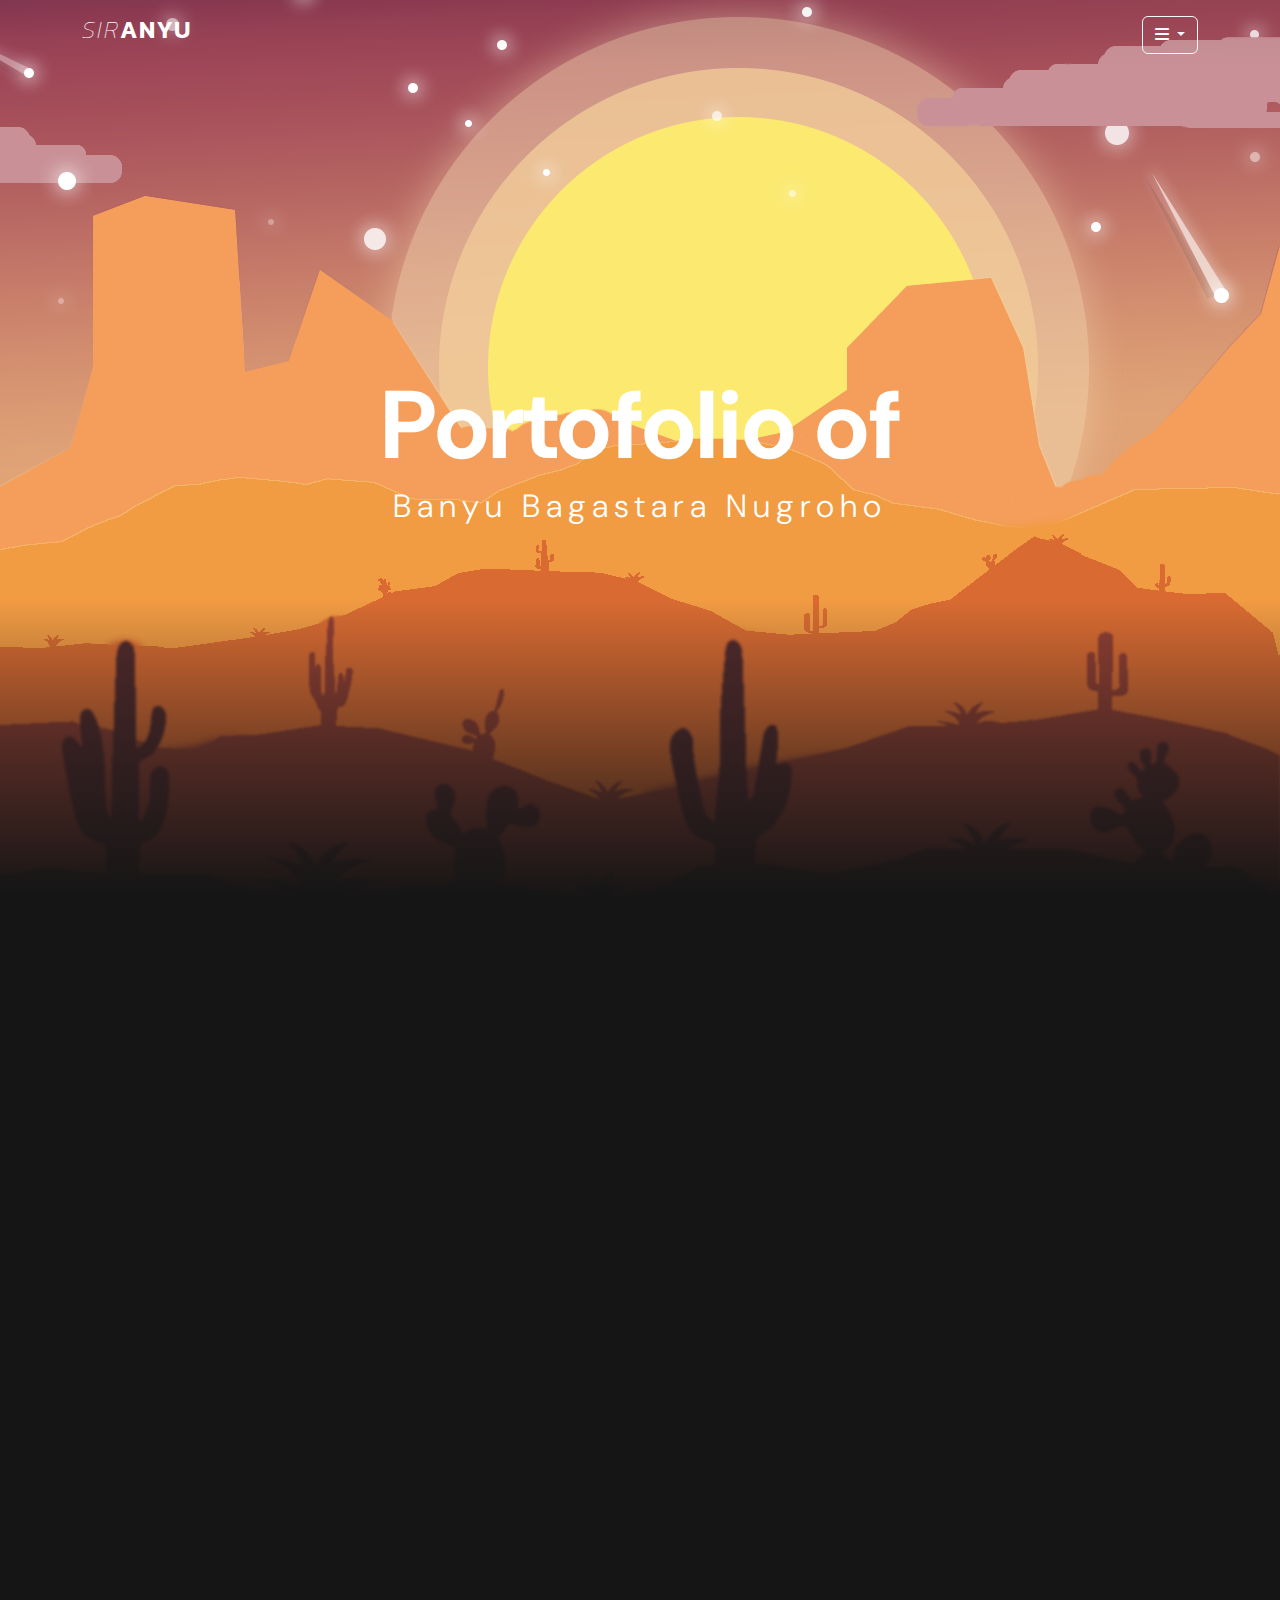
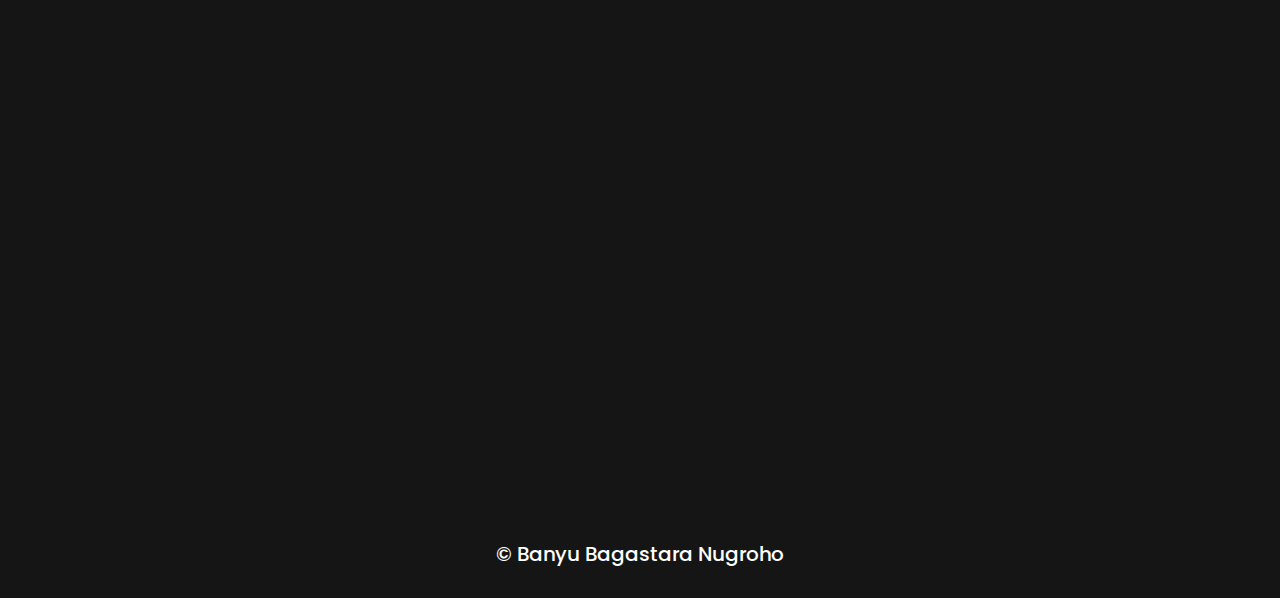
==== index.html @ 11ba8dd6 "first commit" ====
<!DOCTYPE html>
<html lang="en">

<head>
    <meta charset="UTF-8">
    <meta name="viewport" content="width=device-width, initial-scale=1.0">
    <meta http-equiv="X-UA-Compatible" content="IE=edge">
    <link rel="icon" href="https://cdn-icons-png.flaticon.com/512/8792/8792047.png" type="image/x-icon"/>
    <link rel="stylesheet" href="https://cdn.jsdelivr.net/npm/bootstrap@5.3.3/dist/css/bootstrap.min.css">
    <title>Portofolio</title>
    <link rel="stylesheet" href="https://cdnjs.cloudflare.com/ajax/libs/font-awesome/6.5.2/css/all.min.css">
    <link rel="stylesheet" href="style.css">
    <link rel="stylesheet" href="font/kanit.css">
    <link rel="stylesheet" href="font/dm-sans.css">
</head>

<body>
    <header>
        <nav>
            <div class="container d-flex justify-content-between">
                <h3 class="logo kanit-thin-italic fs-4">SIR<span class="kanit-semibold">ANYU</span></h3>
                <div class="hamburger-menu">
                    <div class="bar"></div>
                </div>
                <div class="dropdown">
                    <button class="btn btn-outline-light dropdown-toggle" type="button" data-bs-toggle="dropdown"
                        aria-expanded="false">
                        <i class="fa-solid fa-bars"></i>
                    </button>
                    <ul class="dropdown-menu dropdown-menu-dark">
                        <li><a class="dropdown-item active" href="#bio">Biograph</a></li>
                        <li><a class="dropdown-item" href="#about">About Me</a></li>
                        <li><a class="dropdown-item" href="#projects">My Projects</a></li>
                    </ul>
                </div>
            </div>
        </nav>

        <h1 class="big-title dm-sans-bold translate" data-speed="0.17">Portofolio of</h1>
        <h6 class="big-subtitle dm-sans-regular translate" data-speed="0.17">Banyu Bagastara Nugroho</h6>

        <img src="assets/bg/desert-1.png" class="desert-1 translate blur" data-speed="-0.14" id="desert-1">
        <img src="assets/bg/desert-2.png" class="desert-2 translate" data-speed="0.15" id="desert-2">
        <img src="assets/bg/desert-3.png" class="desert-3 translate" data-speed="0.08" id="desert-3">
        <img src="assets/bg/desert-4.png" class="desert-4 translate" data-speed="-0.2" id="desert-4">
        <img src="assets/bg/desert-5.png" class="desert-5 translate" data-speed="-0.26" id="desert-5">
        <img src="assets/bg/sky.png" class="sky translate" data-speed="0.01" id="sky">
        <img src="assets/bg/stars.png" class="stars translate" data-speed="0.085" id="stars">
        <img src="assets/bg/sun.png" class="sun translate" data-speed="0.45" id="sun">
    </header>

    <section>
        <div class="shadow-transition"></div>

        <div class="container">
            <div class="row gx-5 text-white about align-items-center translate" data-speed="0.05" id="about">
                <div class="col-md-8 content opacity">
                    <h3 class="title dm-sans-bold">About Me</h3>
                    <div class="border mb-3"></div>
                    <p class="text dm-sans-medium mb-5">Hi, I’m <span class="fw-bold">Banyu Bagastara Nugroho</span>! I’m a web developer who loves creating websites that look great and work smoothly. Whether it’s designing a clean interface or building the backend to support it, I enjoy solving problems and bringing ideas to life. I’m always learning and experimenting with new tools to improve my skills and stay up-to-date.
                </div>
                <div class="col-md-4 img-container opacity">
                    <img class="img-fluid rounded" src="assets/photos/zee.jpeg" alt="">
                </div>
            </div>
            <!-- <div class="row gx-5 text-white about py-5 align-items-center flex-row-reverse translate"
                data-speed="-0.08" style="margin-bottom: 10em;" id="about">
                <div class="col-md-8 content opacity">
                    <h3 class="title dm-sans-bold">About</h3>
                    <div class="border mb-3"></div>
                    <p class="text dm-sans-medium mb-5">Lorem ipsum dolor sit amet consectetur adipisicing elit. Error
                        consectetur consequatur
                        cumque. Natus quibusdam amet ab enim laudantium, quidem in nihil ullam voluptate nesciunt
                        pariatur
                        atque ratione ad et, molestiae accusamus velit laborum vitae architecto reiciendis est illum
                        Lorem ipsum dolor sit amet consectetur, adipisicing elit. Quaerat corporis quibusdam corrupti
                        animi sapiente dolore asperiores nihil praesentium temporibus iusto officia eum qui dolor, ea
                        maxime distinctio magnam nesciunt. Libero.
                </div>
                <div class="col-md-4 img-container opacity">
                    <img class="img-fluid rounded" src="assets/photos/zee.jpeg" alt="">
                </div>
            </div> -->
            <div class="row g-5 text-white about py-5 align-items-center translate opacity" data-speed="-0.13" id="projects">
                <h3 class="title text-center dm-sans-bold">My Projects</h3>
                <div class="col-lg-3">
                    <a href="programming.html">
                            <button class="card-styling">
                                <i class="fa-solid fa-code mb-4 project-icon"></i>
                                <h5 class="text-center dm-sans-semibold">Programming</h5>
                            </button>
                    </a>
                </div>
                <div class="col-lg-3">
                    <a href="#">
                        <button class="card-styling">
                            <i class="fa-solid fa-palette mb-4 project-icon"></i>
                            <h5 class="text-center dm-sans-semibold">Video Editing</h5>
                        </button>
                    </a>
                </div>
                <div class="col-lg-3">
                    <a href="#"></a>
                    <button class="card-styling">
                        <i class="fa-solid fa-music mb-4 project-icon"></i>
                        <h5 class="text-center dm-sans-semibold">Music Producing</h5>
                    </button>
                    </a>
                </div>
                <div class="col-lg-3">
                    <a href="#">
                        <button class="card-styling">
                            <i class="fa fa-certificate mb-4 project-icon"></i>
                            <h5 class="text-center dm-sans-semibold">My Certificates</h5>
                        </button>
                    </a>
                </div>
            </div>
        </div>

        <footer class="py-4">
            <h5 class="text-center text-white">© Banyu Bagastara Nugroho</h5>
        </footer>
    </section>

    <script src="script.js"></script>
    <script src="https://cdn.jsdelivr.net/npm/bootstrap@5.3.3/dist/js/bootstrap.bundle.min.js"></script>
</body>

</html>
---- style.css ----
* {
    margin: 0;
    padding: 0;
    box-sizing: border-box;

    /* poppins-font */
    font-family: "Poppins", sans-serif;
    font-weight: 400;
    font-style: normal;
}

html {
    scroll-padding: 50px;
}

header {
    width: 100%;
    height: 100dvh;
    position: relative;
    overflow: hidden;
    background-image: url(assets/);
    background-repeat: repeat;
}

header:after {
    position: absolute;
    width: 100%;
    height: 100%;
    left: 0;
    top: 0;
    background-color: rgba(0, 0, 0, 0.05);
    z-index: 25;
}

.desert-1 {
    position: absolute;
    width: auto;
    height: max-content;
    right: 0;
    z-index: 19;
    filter: blur(1.5px);

    animation: moveIn 0.7s;
}

.desert-2 {
    position: absolute;
    width: auto;
    height: max-content;
    right: 0;
    z-index: 18;
    filter: blur(0.85px);

    animation: moveIn 0.88s;
}

.desert-3 {
    position: absolute;
    width: auto;
    height: max-content;
    right: 0;
    z-index: 17;

    animation: moveIn 0.67s;
}

.desert-4 {
    position: absolute;
    width: auto;
    height: max-content;
    right: 0;
    z-index: 16;

    animation: moveIn 0.4s;
}

.desert-5 {
    position: absolute;
    width: auto;
    height: max-content;
    right: 0;
    z-index: 15;
}

.sky {
    position: absolute;
    width: auto;
    height: max-content;
    right: 0;
    z-index: 10;
}

.stars {
    position: absolute;
    width: auto;
    height: max-content;
    right: 0;
    z-index: 13;
}

.sun {
    position: absolute;
    width: auto;
    height: max-content;
    right: 0;
    z-index: 12;
}

.translate {
    transition: 0.088s;
}

nav {
    position: absolute;
    top: 0;
    left: 0;
    width: 100%;
    padding: 1rem 0;
    z-index: 30;
    background: linear-gradient(to bottom, rgba(0, 0, 0, 0.05), transparent);
}

.logo {
    color: #FFF;
    font-size: 1.1rem;
    letter-spacing: 2px;
}

.big-title {
    position: absolute;
    z-index: 30;
    line-height: 1rem;
    top: calc(50% - 2rem);
    width: 100%;
    text-align: center;
    font-size: 6rem;
    color: #FFF;
    z-index: 18;
}

.big-subtitle {
    position: absolute;
    z-index: 30;
    line-height: 11rem;
    top: calc(50% - 2rem);
    width: 100%;
    text-align: center;
    font-size: 2rem;
    color: #FFF;
    letter-spacing: 6px;
    z-index: 18;
}

section {
    width: 100%;
    height: auto;
    background-color: #151515;
    position: relative;
}

.border {
    width: 5.5rem;
    height: 3px;
    background-color: #FFF;
}

.text {
    line-height: 2rem;
}

.about {
    margin: 0;
    padding: 150px 0 310px 0;
}

.shadow-transition {
    position: absolute;
    bottom: 100%;
    height: 300px;
    width: 100%;
    left: 0;
    z-index: 20;
    background: linear-gradient(to top, #151515, transparent);
}

.opacity {
    opacity: 0;
}

.project-icon {
    font-size: 3.5rem;
}

.card-styling {
    background-color: white;
    color:#151515;
    border-radius: 1rem;
    width: 100%;
    height: 200px;
    transition: 0.2s ease-in-out;
}

.card-styling:hover {
    color: rgb(255, 170, 0);
    border: solid 4px #FFF;
    transform: scale(97.5%);
}

@keyframes moveIn {
    from {
        transform: translateY(250px);
    }

    to {
        transform: translateY(0);
    }
}

@media (max-width: 767px) {
    .big-title {
        font-size: 5rem;
    }

    .big-subtitle {
        font-size: 1.5rem;
    }
}

@media (max-width: 550px) {
    .big-title {
        font-size: 3.9rem;
    }

    .big-subtitle {
        font-size: 1.1rem;
        line-height: 7rem;
    }
}

@media (max-width: 410px) {
    .big-title {
        font-size: 3.4rem;
    }

    .big-subtitle {
        font-size: 1rem;
        line-height: 6.5rem;
        letter-spacing: 5px;
    }
}

@media (max-width: 385px) {
    .big-title {
        font-size: 3rem;
        line-height: 1rem;
    }

    .big-subtitle {
        font-size: 0.7rem;
        line-height: 5.5rem;
        letter-spacing: 5px;
    }
}

@media (max-width: 320px) {
    .big-title {
        font-size: 2.4rem;
        line-height: 1rem;
    }

    .big-subtitle {
        font-size: 0.6rem;
        line-height: 5rem;
        letter-spacing: 4px;
    }
}
---- font/kanit.css ----
@import url('https://fonts.googleapis.com/css2?family=Kanit:ital,wght@0,100;0,200;0,300;0,400;0,500;0,600;0,700;0,800;0,900;1,100;1,200;1,300;1,400;1,500;1,600;1,700;1,800;1,900&display=swap');
@import url('https://fonts.googleapis.com/css2?family=Kanit:ital,wght@0,100;0,200;0,300;0,400;0,500;0,600;0,700;0,800;0,900;1,100;1,200;1,300;1,400;1,500;1,600;1,700;1,800;1,900&family=Poppins:ital,wght@0,100;0,200;0,300;0,400;0,500;0,600;0,700;0,800;0,900;1,100;1,200;1,300;1,400;1,500;1,600;1,700;1,800;1,900&display=swap');

.kanit-thin {
    font-family: "Kanit", sans-serif;
    font-weight: 100;
    font-style: normal;
  }
  
  .kanit-extralight {
    font-family: "Kanit", sans-serif;
    font-weight: 200;
    font-style: normal;
  }
  
  .kanit-light {
    font-family: "Kanit", sans-serif;
    font-weight: 300;
    font-style: normal;
  }
  
  .kanit-regular {
    font-family: "Kanit", sans-serif;
    font-weight: 400;
    font-style: normal;
  }
  
  .kanit-medium {
    font-family: "Kanit", sans-serif;
    font-weight: 500;
    font-style: normal;
  }
  
  .kanit-semibold {
    font-family: "Kanit", sans-serif;
    font-weight: 600;
    font-style: normal;
  }
  
  .kanit-bold {
    font-family: "Kanit", sans-serif;
    font-weight: 700;
    font-style: normal;
  }
  
  .kanit-extrabold {
    font-family: "Kanit", sans-serif;
    font-weight: 800;
    font-style: normal;
  }
  
  .kanit-black {
    font-family: "Kanit", sans-serif;
    font-weight: 900;
    font-style: normal;
  }
  
  .kanit-thin-italic {
    font-family: "Kanit", sans-serif;
    font-weight: 100;
    font-style: italic;
  }
  
  .kanit-extralight-italic {
    font-family: "Kanit", sans-serif;
    font-weight: 200;
    font-style: italic;
  }
  
  .kanit-light-italic {
    font-family: "Kanit", sans-serif;
    font-weight: 300;
    font-style: italic;
  }
  
  .kanit-regular-italic {
    font-family: "Kanit", sans-serif;
    font-weight: 400;
    font-style: italic;
  }
  
  .kanit-medium-italic {
    font-family: "Kanit", sans-serif;
    font-weight: 500;
    font-style: italic;
  }
  
  .kanit-semibold-italic {
    font-family: "Kanit", sans-serif;
    font-weight: 600;
    font-style: italic;
  }
  
  .kanit-bold-italic {
    font-family: "Kanit", sans-serif;
    font-weight: 700;
    font-style: italic;
  }
  
  .kanit-extrabold-italic {
    font-family: "Kanit", sans-serif;
    font-weight: 800;
    font-style: italic;
  }
  
  .kanit-black-italic {
    font-family: "Kanit", sans-serif;
    font-weight: 900;
    font-style: italic;
  }
---- font/dm-sans.css ----
@import url('https://fonts.googleapis.com/css2?family=DM+Sans:ital,opsz,wght@0,9..40,100..1000;1,9..40,100..1000&display=swap');

.dm-sans-regular {
    font-family: "DM Sans", sans-serif;
    font-optical-sizing: auto;
    font-weight: 300;
    font-style: normal;
}

.dm-sans-medium {
    font-family: "DM Sans", sans-serif;
    font-optical-sizing: auto;
    font-weight: 500;
    font-style: normal;
}

.dm-sans-semibold {
    font-family: "DM Sans", sans-serif;
    font-optical-sizing: auto;
    font-weight: 600;
    font-style: normal;
}

.dm-sans-bold {
    font-family: "DM Sans", sans-serif;
    font-optical-sizing: auto;
    font-weight: 700;
    font-style: normal;
}
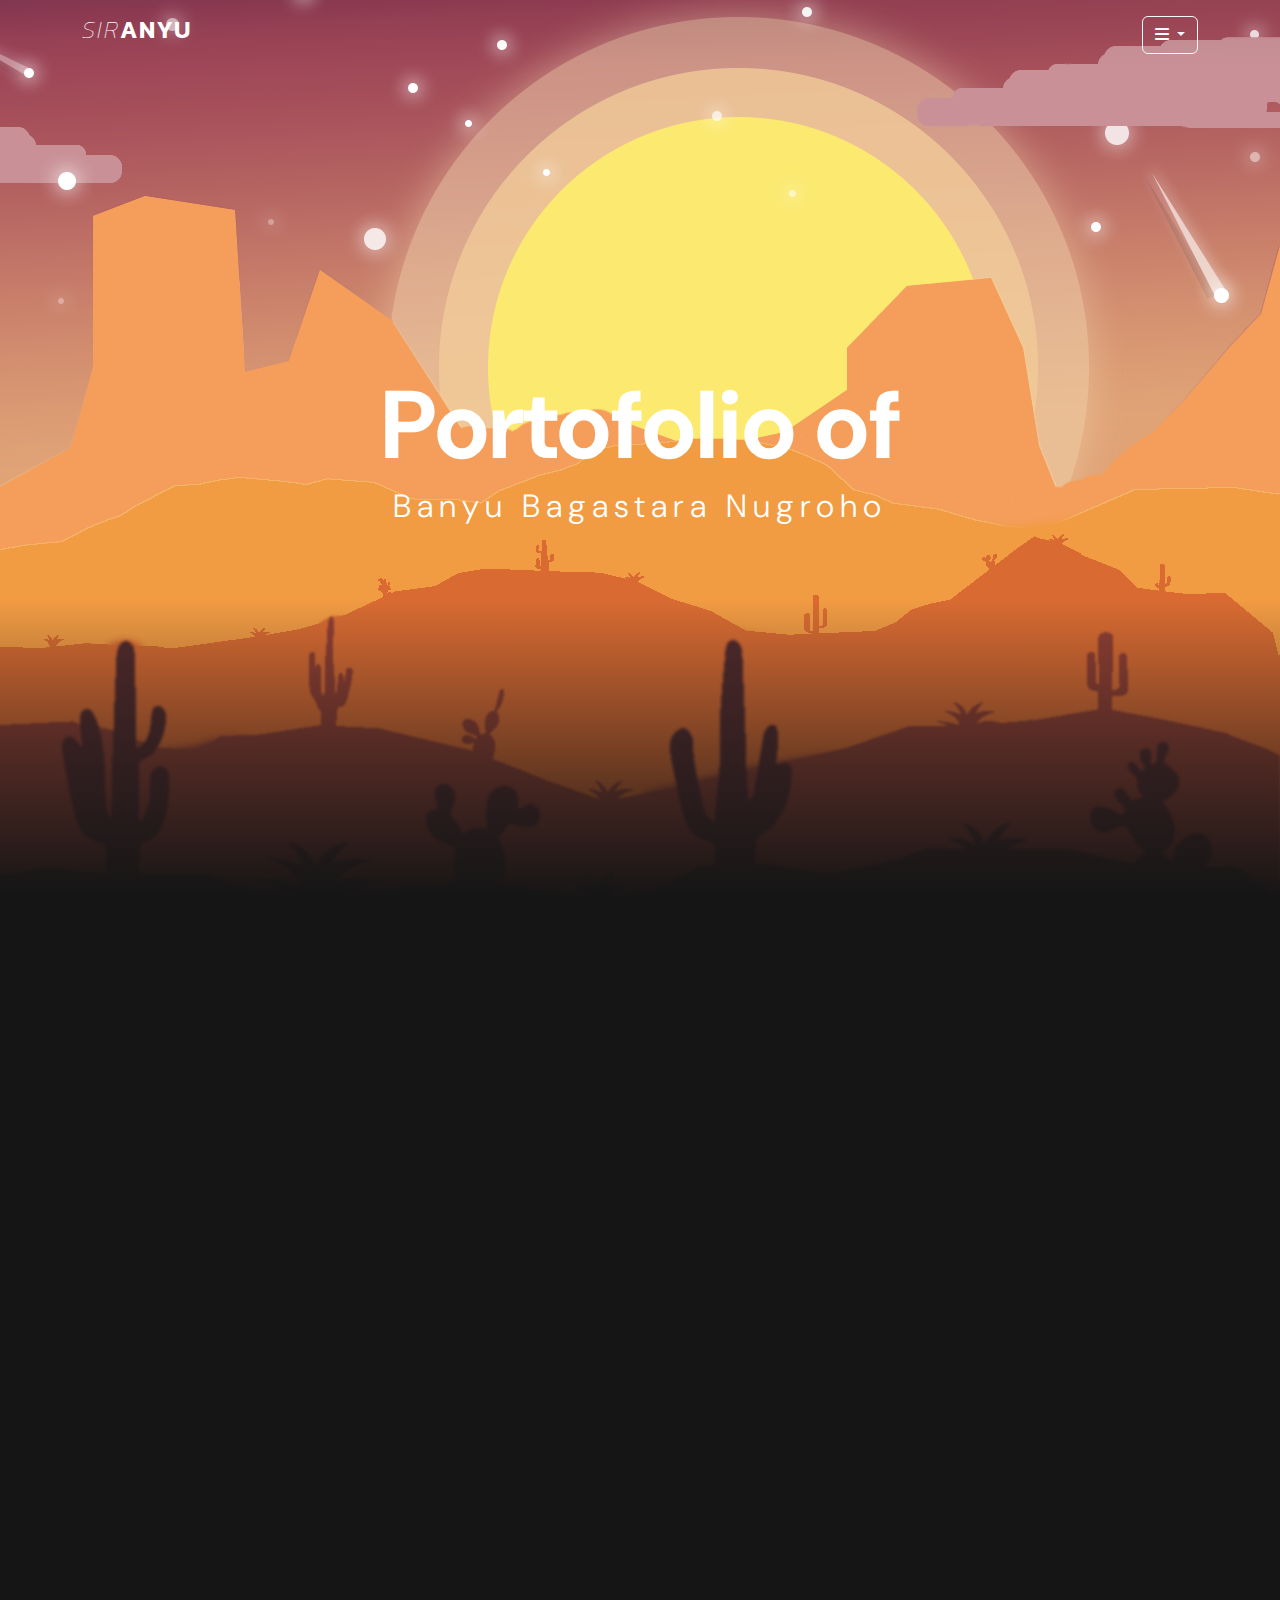
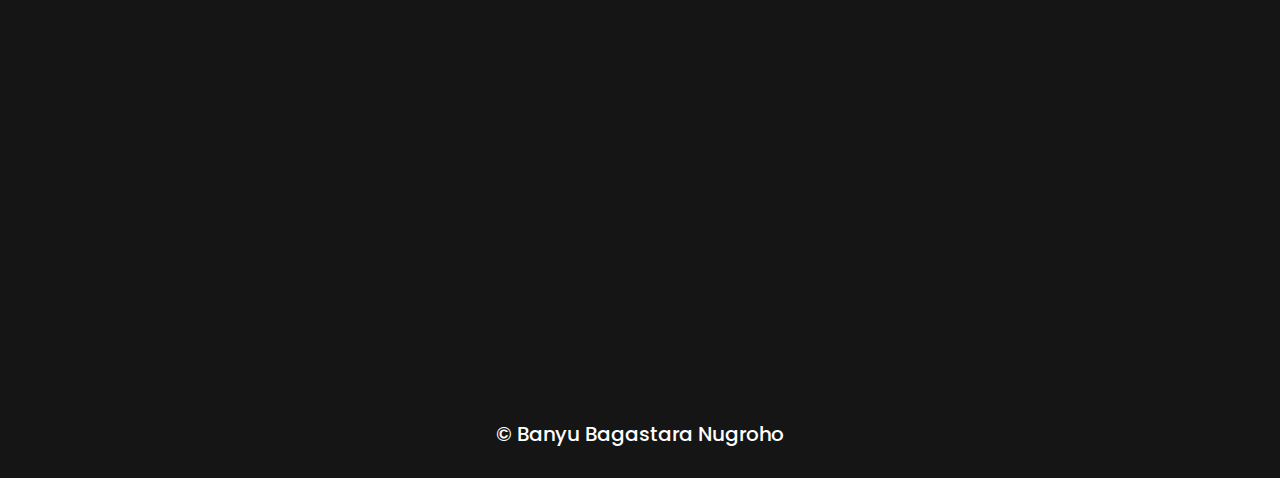
==== commit 1241eb30: "remove about-me\ pic" ====
--- a/index.html
+++ b/index.html
@@ -54,14 +54,14 @@
 
         <div class="container">
             <div class="row gx-5 text-white about align-items-center translate" data-speed="0.05" id="about">
-                <div class="col-md-8 content opacity">
+                <div class="col-md-12 content opacity">
                     <h3 class="title dm-sans-bold">About Me</h3>
                     <div class="border mb-3"></div>
                     <p class="text dm-sans-medium mb-5">Hi, I’m <span class="fw-bold">Banyu Bagastara Nugroho</span>! I’m a web developer who loves creating websites that look great and work smoothly. Whether it’s designing a clean interface or building the backend to support it, I enjoy solving problems and bringing ideas to life. I’m always learning and experimenting with new tools to improve my skills and stay up-to-date.
                 </div>
-                <div class="col-md-4 img-container opacity">
+                <!-- <div class="col-md-4 img-container opacity">
                     <img class="img-fluid rounded" src="assets/photos/zee.jpeg" alt="">
-                </div>
+                </div> -->
             </div>
             <!-- <div class="row gx-5 text-white about py-5 align-items-center flex-row-reverse translate"
                 data-speed="-0.08" style="margin-bottom: 10em;" id="about">
